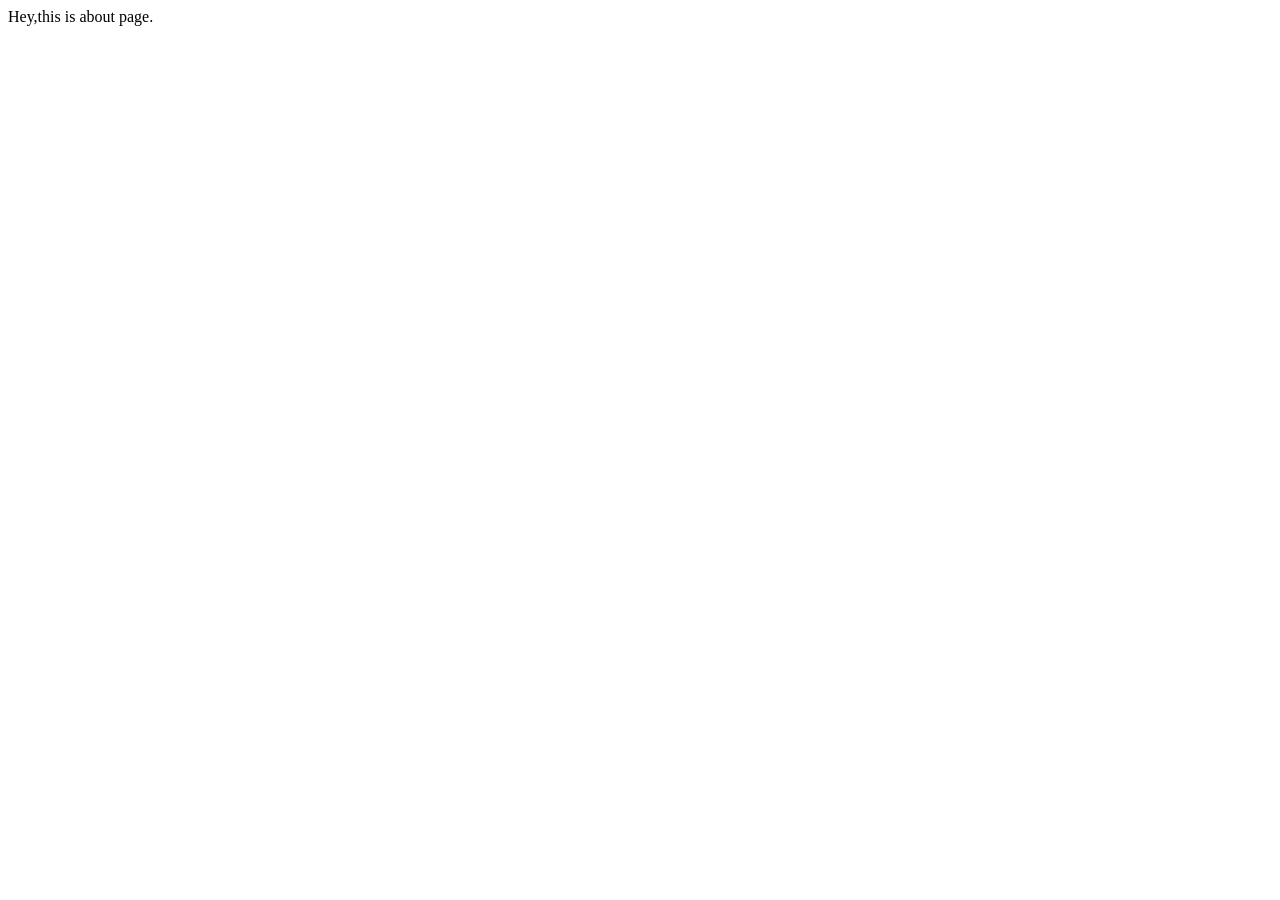
==== HTML/About.html @ 7fda2292 "first commit" ====
<!DOCTYPE html>
<html lang="en">
<head>
  <meta charset="UTF-8">
  <meta name="viewport" content="width=device-width, initial-scale=1.0">
  <title>Document</title>
</head>
<body>
  Hey,this is about page.
</body>
</html>
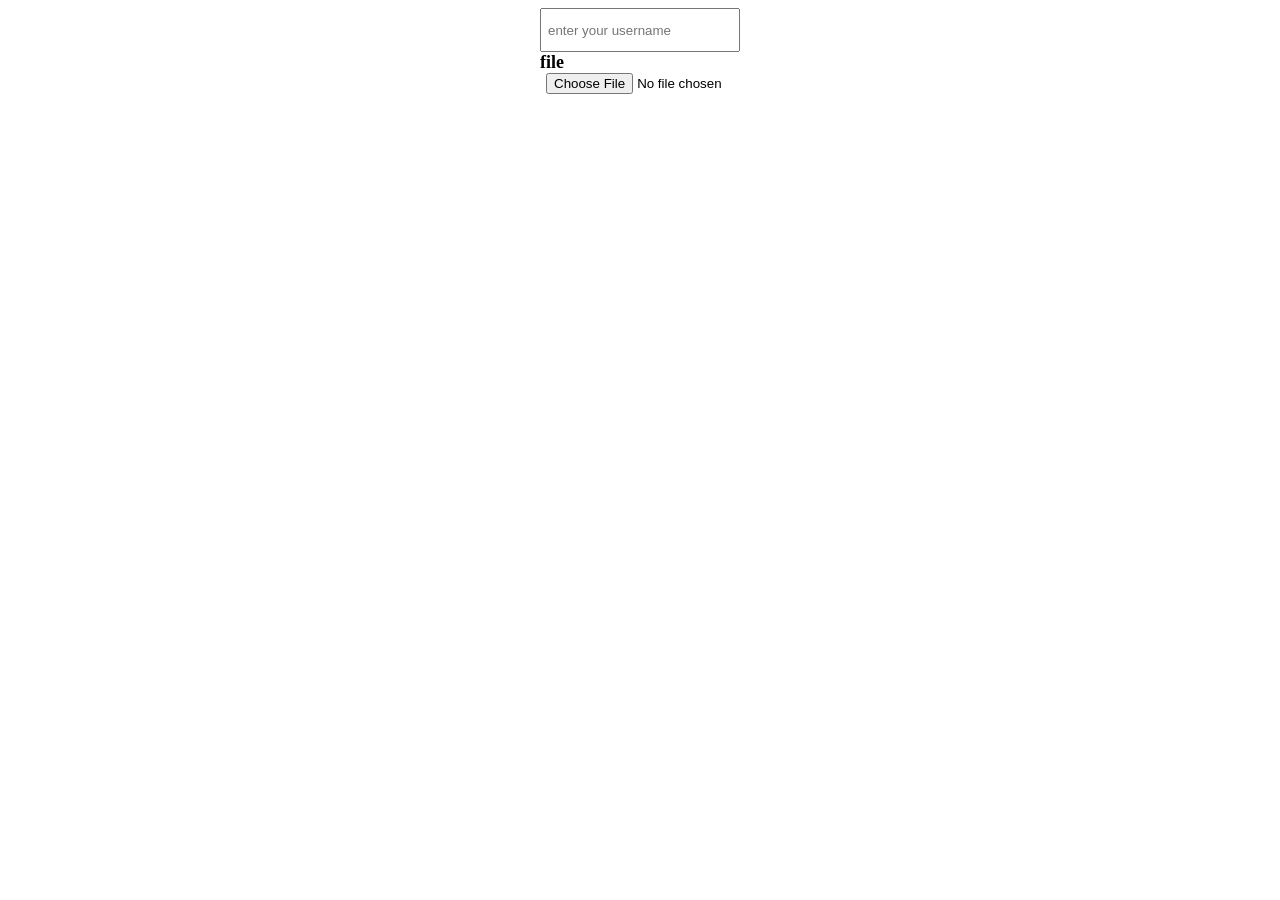
==== commit 7ecebae6: "change" ====
--- a/HTML/About.html
+++ b/HTML/About.html
@@ -1,11 +1,22 @@
 <!DOCTYPE html>
 <html lang="en">
 <head>
-  <meta charset="UTF-8">
-  <meta name="viewport" content="width=device-width, initial-scale=1.0">
-  <title>Document</title>
+    <meta charset="UTF-8">
+    <meta name="viewport" content="width=device-width, initial-scale=1.0">
+    <title>Document</title>
+    <link rel="stylesheet" href="../CSS/about.css"/> 
 </head>
 <body>
-  Hey,this is about page.
+   <!--form-->
+   <div class="form">
+    <div class="form_menu">
+        <label for="username"></label>
+        <input type="text"placeholder="enter your username" />
+    </div>
+    
+    <div class="form_menu">
+        <label for="image">file </label>
+        <input id="image" type="file"/>
+  </div>
 </body>
 </html>
--- a/CSS/about.css
+++ b/CSS/about.css
@@ -0,0 +1,16 @@
+.form{
+    width: 200px;
+    margin: 0px auto;
+}
+.form_menu{
+    display: flex;
+    flex-direction: column;
+}
+.form_menu label{
+    font-size: 18px;
+    font-weight: 600;
+}
+.form_menu input{
+    height: 40px;
+    padding:0px 6px;
+}
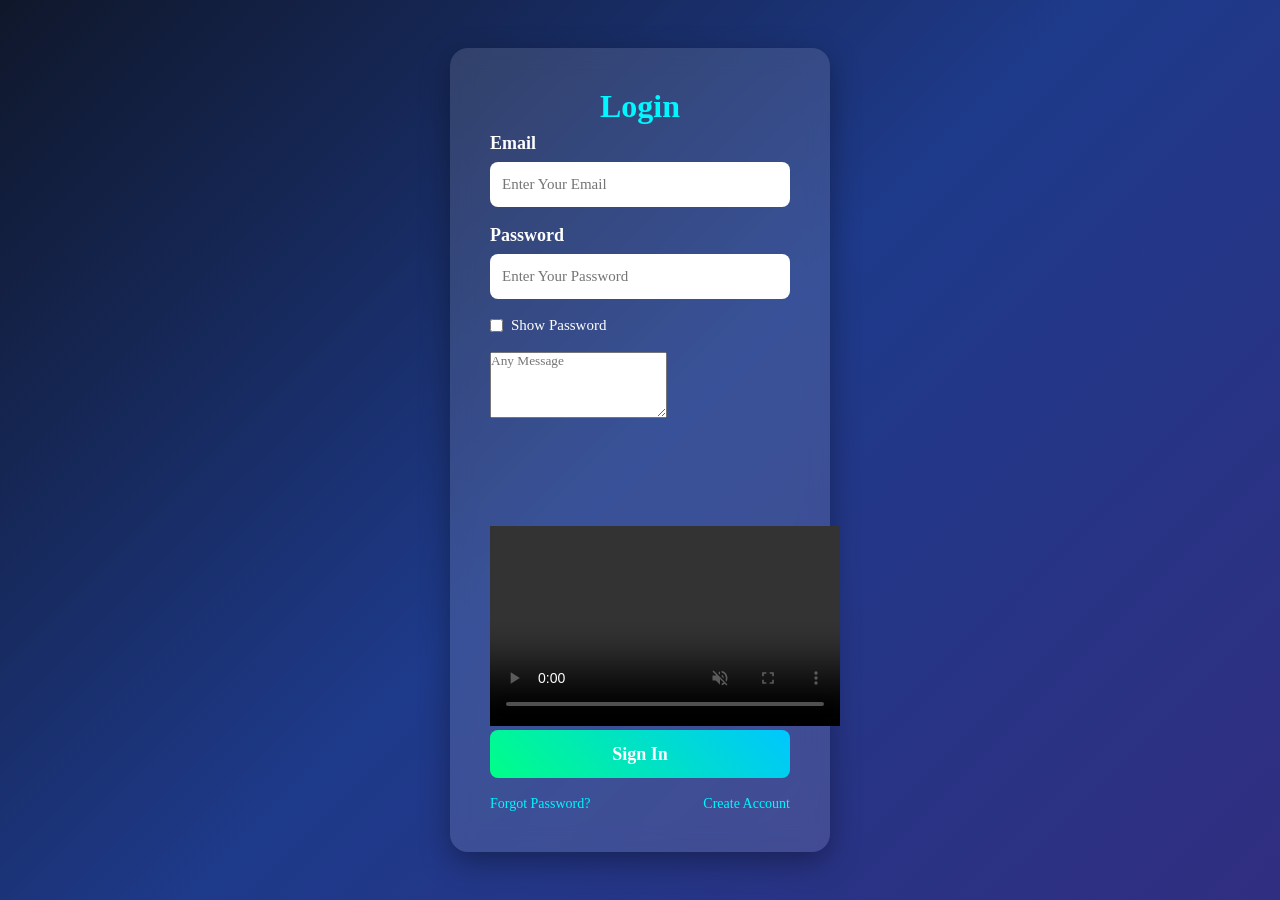
==== commit abfee268: "update" ====
--- a/HTML/About.html
+++ b/HTML/About.html
@@ -1,22 +1,53 @@
 <!DOCTYPE html>
 <html lang="en">
 <head>
-    <meta charset="UTF-8">
-    <meta name="viewport" content="width=device-width, initial-scale=1.0">
-    <title>Document</title>
-    <link rel="stylesheet" href="../CSS/about.css"/> 
+<meta charset="UTF-8">
+<meta name="viewport" content="width=device-width, initial-scale=1.0">
+<title>Login Form</title>
+<link rel="stylesheet" href="../CSS/about.css">
 </head>
-<body>
-   <!--form-->
-   <div class="form">
-    <div class="form_menu">
-        <label for="username"></label>
-        <input type="text"placeholder="enter your username" />
-    </div>
+
+<body class="about_body">
+
+<div class="form">
+
+    <h2>Login</h2>
     
     <div class="form_menu">
-        <label for="image">file </label>
-        <input id="image" type="file"/>
-  </div>
+        <label for="username">Email</label>
+        <input type="email" id="username" placeholder="Enter your email">
+    </div>
+
+    <div class="form_menu">
+        <label for="password">Password</label>
+        <input type="password" id="password" placeholder="Enter your password">
+    </div>
+
+    <div class="form_check">
+        <input type="checkbox" id="show">
+        <label for="show">Show Password</label>
+    </div>
+    <div>
+            <textarea rows="4" cols="20" placeholder="Any Message"></textarea>
+        </div>
+        <iframe src="https://www.google.com/maps/embed?pb=!1m18!1m12!1m3!1d3533.728545961915!2d83.46305627428389!3d27.66386907620753!2m3!1f0!2f0!3f0!3m2!1i1024!2i768!4f13.1!3m3!1m2!1s0x399685b9d3b900d9%3A0xdb0d4a8fa971b25d!2sISMT%20College%20Butwal%2C%20Butwal!5e0!3m2!1sen!2snp!4v1777952875629!5m2!1sen!2snp" width="150" height="100" style="border:0;" allowfullscreen="" loading="lazy" referrerpolicy="no-referrer-when-downgrade"></iframe>
+        <div>
+            <video width="350" height="200" autoplay muted controls>
+                <source src="../RESOURCES/About Her ❤️.mp4" type="video/mp4">
+            </video>
+        </div>
+    <div class="form_menu">
+        <button>Sign In</button>
+        <div class="animation_button"></div>
+    </div>
+
+    <div class="extra_links">
+        <a href="#">Forgot Password?</a>
+        <a href="register.html">Create Account</a>
+    </div>
+    <div class="animation_button"></div>
+
+</div>
+
 </body>
 </html>
--- a/CSS/about.css
+++ b/CSS/about.css
@@ -1,16 +1,156 @@
+*{
+    margin:0;
+    padding:0;
+    box-sizing:border-box;
+    font-family:'Times New Roman', Times, serif;
+}
+
+.about_body{
+    min-height:100vh;
+    display:flex;
+    justify-content:center;
+    align-items:center;
+    background:linear-gradient(135deg,#0f172a,#1e3a8a,#312e81);
+
+}
+
+
 .form{
-    width: 200px;
-    margin: 0px auto;
+    width:380px;
+    background:rgba(255,255,255,0.12);
+    backdrop-filter:blur(12px);
+    padding: 40px;
+    border-radius:18px;
+    box-shadow:0 10px 30px rgba(0,0,0,0.35);
+    color:white;
+    position: absolute;
+    top: 50%;
+    left: 50%;
+    transform: translate(-50%, -50%);
 }
+
+.form h2{
+    text-align:center;
+    font-size:32px;
+    margin-bottom:8px;
+    color:#00f7ff;
+}
+
+.form p{
+    text-align:center;
+    font-size:15px;
+    color:#dbeafe;
+    margin-bottom:25px;
+}
+
+
 .form_menu{
-    display: flex;
-    flex-direction: column;
+    display:flex;
+    flex-direction:column;
+    gap:8px;
+    margin-bottom:18px;
+
 }
+.container{
+    display:flex;
+    gap:20px;
+    margin-bottom:18px;
+    color: white;
+    align-items: center;
+    background-color: blue;
+    position: inherit;
+}
+@keyframes fadeInUp{
+    0%{
+        opacity:0;
+        transform:translateY(20px);
+    }
+    100%{
+        opacity:1;
+        transform:translateY(0);
+    }
+}
+
 .form_menu label{
-    font-size: 18px;
-    font-weight: 600;
+    font-size:18px;
+    font-weight:600;
 }
+
 .form_menu input{
-    height: 40px;
-    padding:0px 6px;
+    height:45px;
+    padding:0 12px;
+    border:none;
+    border-radius:8px;
+    outline:none;
+    font-size:15px;
+    text-transform: capitalize;
+}
+
+.form_menu input:focus{
+    box-shadow:0 0 0 2px #00f7ff;
+}
+
+.form_check{
+    display:flex;
+    align-items:center;
+    gap:8px;
+    margin-bottom:18px;
+    font-size:15px;
+}
+
+.animation_button{
+    width: 0px;
+    left: 0%;
+    background-color: red;
+    z-index: 10px;
+    position: absolute;
+    animation:fadeInUp 0.5s ease forwards;
+    animation-delay:0.3s;
+    opacity:0;
+}
+.form_menu button{
+    height:48px;
+    border:none;
+    border-radius:8px;
+    font-size:18px;
+    font-weight:bold;
+    color:white;
+    cursor:pointer;
+    background:linear-gradient(45deg,#00ff87,#00c6ff);
+    transition:0.3s;
+}
+
+.form_menu button:hover{
+    transform:translateY(-2px);
+    box-shadow:0 8px 20px rgba(0,255,135,0.4);
+}
+
+
+.extra_links{
+    display:flex;
+    justify-content:space-between;
+    margin-top:12px;
+}
+
+.extra_links a{
+    color:#00f7ff;
+    text-decoration:none;
+    font-size:14px;
+}
+
+.extra_links a:hover{
+    text-decoration:underline;
+}
+
+
+@media(max-width:480px){
+
+.form{
+    width:92%;
+    padding:25px;
+}
+
+.form h2{
+    font-size:26px;
+}
 }
